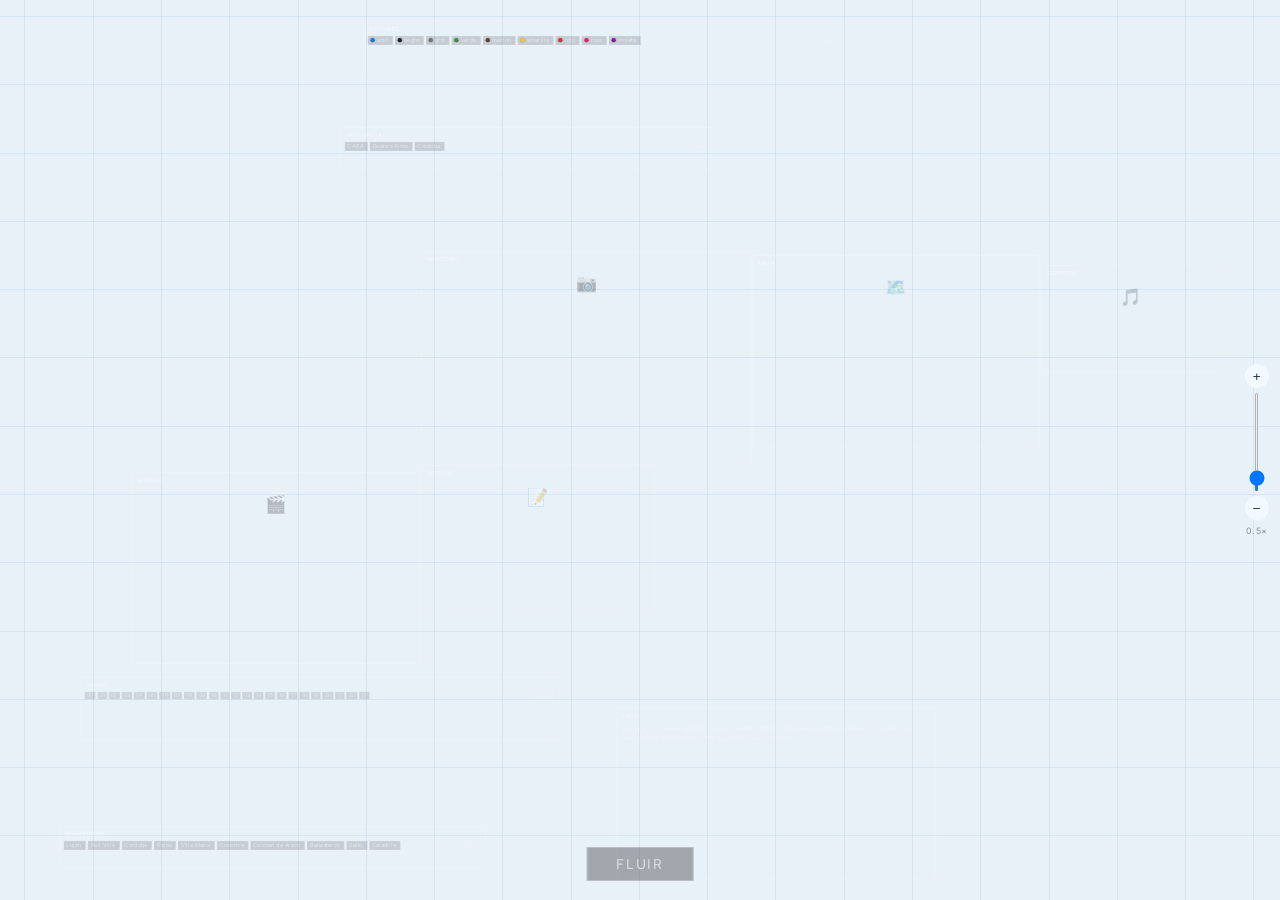
==== web3/index.html @ d39318d4 "web3: visualización web del recorrido Buenos Aires → Tucumán Aplicación web PHP + Leaflet.js que mue" ====
<!DOCTYPE html>
<html lang="es">
<head>
<meta charset="UTF-8">
<meta name="viewport" content="width=device-width, initial-scale=1.0">
<title>Flujos · Lienzo</title>
<link rel="preconnect" href="https://fonts.googleapis.com">
<link href="https://fonts.googleapis.com/css2?family=Inter:wght@300;400;500&display=swap" rel="stylesheet">
<link rel="stylesheet" href="css/estilos.css">
</head>
<body>

<canvas id="lienzo"></canvas>

<!-- Contenedor de bloques (en coordenadas mundo) -->
<div id="mundo"></div>

<!-- botón fluir -->
<button id="btn-fluir" class="btn-fluir">Fluir</button>

<!-- slider de zoom -->
<div id="zoom-ctrl" class="zoom-ctrl">
  <button class="zoom-btn" id="zoom-in" type="button">+</button>
  <input type="range" id="zoom-slider" min="0.2" max="5" step="0.01" value="1" orient="vertical">
  <button class="zoom-btn" id="zoom-out" type="button">−</button>
  <div class="zoom-label" id="zoom-label">1.0×</div>
</div>

<script src="js/app.js"></script>
</body>
</html>
---- web3/css/estilos.css ----
* { margin: 0; padding: 0; box-sizing: border-box; }
html, body { width: 100%; height: 100%; overflow: hidden; font-family: 'Inter', system-ui, sans-serif; }

#lienzo {
  display: block;
  width: 100%;
  height: 100%;
  cursor: grab;
}
#lienzo:active { cursor: grabbing; }

/* ═══════════════════════════════════════════════════
   MUNDO — contenedor de bloques en coordenadas mundo
   ═══════════════════════════════════════════════════ */
#mundo {
  position: fixed;
  top: 0; left: 0;
  width: 100%; height: 100%;
  pointer-events: none;
  z-index: 10;
  overflow: hidden;
}

/* ═══════════════════════════════════════════════════
   BLOQUES
   ═══════════════════════════════════════════════════ */
.bloque {
  position: absolute;
  top: 0; left: 0;
  transform-origin: 0 0;
  pointer-events: auto;
  border-radius: 0;
  background: transparent;
  border: 1.5px solid rgba(255,255,255,.25);
  overflow: hidden;
  display: flex;
  flex-direction: column;
}
.bloque-titulo {
  font-size: .65rem;
  font-weight: 500;
  letter-spacing: .1em;
  text-transform: uppercase;
  color: rgba(255,255,255,.5);
  padding: .45rem .65rem .15rem;
  flex-shrink: 0;
  border-bottom: 1px solid rgba(255,255,255,.06);
}
.bloque-contenido {
  padding: .2rem .5rem .5rem;
  flex: 1;
  display: flex;
  flex-wrap: wrap;
  align-items: flex-start;
  align-content: flex-start;
  gap: .25rem;
}
/* bloque de medios — placeholder visual */
.bloque-media {
  justify-content: center;
  align-items: center;
}
.bloque-media .bloque-contenido {
  justify-content: center;
  align-items: center;
  padding: 1rem;
}
.media-placeholder {
  font-size: 2rem;
  opacity: .3;
}

/* ═══════════════════════════════════════════════════
   CHIP reutilizable (colores, horas, provincias, municipios)
   ═══════════════════════════════════════════════════ */
.chip {
  display: inline-flex;
  align-items: center;
  gap: .25rem;
  padding: .15rem .45rem .15rem .25rem;
  border-radius: 0;
  border: 1px solid rgba(255,255,255,.15);
  background: rgba(0,0,0,.15);
  cursor: pointer;
  font-family: 'Inter', system-ui, sans-serif;
  font-size: .65rem;
  font-weight: 400;
  letter-spacing: .02em;
  color: rgba(255,255,255,.5);
  transition: all .2s ease;
  flex-shrink: 0;
  white-space: nowrap;
  line-height: 1;
}
.chip:hover {
  background: rgba(255,255,255,.06);
  color: rgba(255,255,255,.8);
}
.chip.activo {
  background: rgba(255,255,255,.12);
  border-color: rgba(255,255,255,.25);
  color: #fff;
}

.chip-bola {
  display: inline-block;
  width: 8px;
  height: 8px;
  border-radius: 50%;
  flex-shrink: 0;
  box-shadow: 0 0 3px rgba(0,0,0,.3);
}

/* chip de hora — numerito compacto */
.chip-hora {
  display: inline-flex;
  align-items: center;
  justify-content: center;
  min-width: 1.6em;
  height: 1.5em;
  padding: 0 .2rem;
  border-radius: 0;
  border: 1px solid rgba(255,255,255,.15);
  background: rgba(0,0,0,.12);
  cursor: pointer;
  font-family: 'Inter', system-ui, sans-serif;
  font-size: .6rem;
  font-weight: 400;
  color: rgba(255,255,255,.45);
  transition: all .2s ease;
  line-height: 1;
}
.chip-hora:hover {
  background: rgba(255,255,255,.06);
  color: rgba(255,255,255,.75);
}
.chip-hora.activo {
  background: rgba(255,255,255,.12);
  border-color: rgba(255,255,255,.3);
  color: #fff;
}

/* ═══════════════════════════════════════════════════
   INFO — estado de selección
   ═══════════════════════════════════════════════════ */
.info-filtro {
  font-size: .55rem;
  font-weight: 300;
  letter-spacing: .05em;
  color: rgba(255,255,255,.4);
  padding: 0 .2rem;
  margin-left: auto;
  flex-shrink: 0;
}

/* ═══════════════════════════════════════════════════
   Tags cloud (placeholder)
   ═══════════════════════════════════════════════════ */
.tag-cloud {
  display: flex;
  flex-wrap: wrap;
  gap: .2rem .3rem;
  align-items: center;
  padding: .2rem;
}
.tag-item {
  display: inline-block;
  color: rgba(255,255,255,.3);
  letter-spacing: .02em;
  line-height: 1;
  transition: color .2s;
}
.tag-item:hover { color: rgba(255,255,255,.7); }

/* ═══════════════════════════════════════════════════
   BOTÓN FLUIR
   ═══════════════════════════════════════════════════ */
.btn-fluir {
  position: fixed;
  bottom: 1.2rem;
  left: 50%;
  transform: translateX(-50%);
  z-index: 200;
  font-family: 'Inter', system-ui, sans-serif;
  font-size: .85rem;
  font-weight: 400;
  letter-spacing: .12em;
  text-transform: uppercase;
  padding: .5rem 1.8rem;
  border-radius: 0;
  border: 1px solid rgba(255,255,255,.25);
  background: rgba(0,0,0,.3);
  color: rgba(255,255,255,.6);
  cursor: pointer;
  transition: all .3s ease;
}
.btn-fluir:hover {
  background: rgba(255,255,255,.1);
  border-color: rgba(255,255,255,.25);
  color: #fff;
}
.btn-fluir.activo {
  background: rgba(255,255,255,.12);
  border-color: rgba(255,255,255,.3);
  color: #fff;
  animation: pulse-fluir 2s ease-in-out infinite;
}
@keyframes pulse-fluir {
  0%, 100% { box-shadow: 0 0 8px rgba(255,255,255,.05); }
  50%      { box-shadow: 0 0 20px rgba(255,255,255,.15); }
}

/* ═══════════════════════════════════════════════════
   ZOOM (vertical, derecha)
   ═══════════════════════════════════════════════════ */
.zoom-ctrl {
  position: fixed;
  right: .7rem;
  top: 50%;
  transform: translateY(-50%);
  display: flex;
  flex-direction: column;
  align-items: center;
  gap: .25rem;
  z-index: 200;
}
.zoom-btn {
  width: 24px;
  height: 24px;
  border-radius: 50%;
  border: none;
  font-size: .85rem;
  font-weight: 300;
  cursor: pointer;
  display: flex;
  align-items: center;
  justify-content: center;
  transition: background .3s, color .3s;
  background: rgba(0,0,0,.15);
  color: rgba(255,255,255,.5);
}
.zoom-btn:hover { opacity: .8; }
.zoom-ctrl input[type=range] {
  -webkit-appearance: slider-vertical;
  appearance: slider-vertical;
  writing-mode: vertical-lr;
  direction: rtl;
  width: 3px;
  height: 100px;
  cursor: pointer;
  outline: none;
  border: none;
}
.zoom-label {
  font-size: .55rem;
  font-weight: 400;
  letter-spacing: .04em;
  opacity: .5;
  margin-top: .05rem;
  transition: color .3s;
}
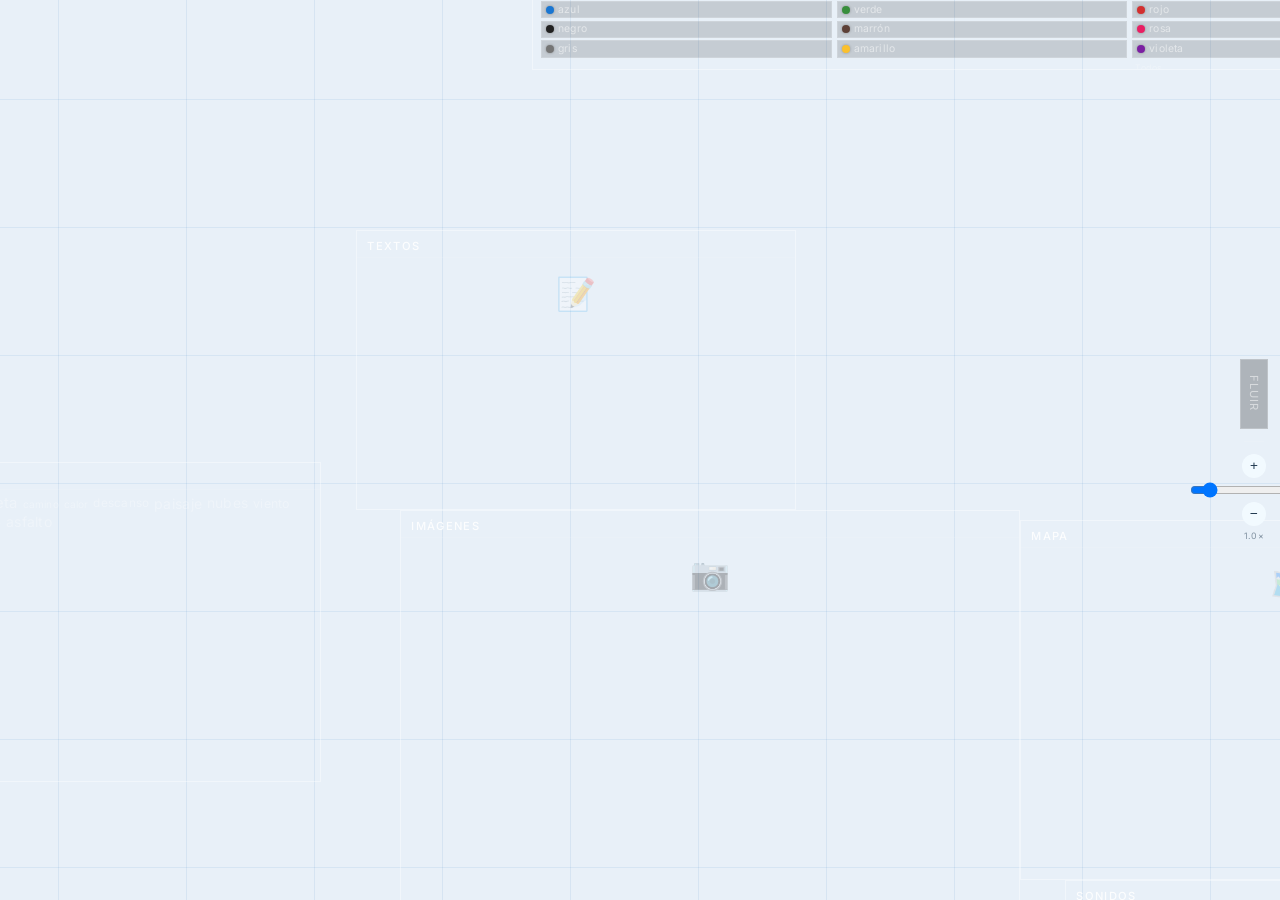
==== commit bef61c21: "web3: canvas finito + sidebar derecha con Fluir y Zoom - El zoom mínimo se calcula dinámicamente seg" ====
--- a/web3/index.html
+++ b/web3/index.html
@@ -15,15 +15,16 @@
 <!-- Contenedor de bloques (en coordenadas mundo) -->
 <div id="mundo"></div>
 
-<!-- botón fluir -->
-<button id="btn-fluir" class="btn-fluir">Fluir</button>
-
-<!-- slider de zoom -->
-<div id="zoom-ctrl" class="zoom-ctrl">
-  <button class="zoom-btn" id="zoom-in" type="button">+</button>
-  <input type="range" id="zoom-slider" min="0.2" max="5" step="0.01" value="1" orient="vertical">
-  <button class="zoom-btn" id="zoom-out" type="button">−</button>
-  <div class="zoom-label" id="zoom-label">1.0×</div>
+<!-- Barra lateral derecha -->
+<div id="sidebar">
+  <button id="btn-fluir" class="btn-fluir">Fluir</button>
+  <div class="sidebar-sep"></div>
+  <div id="zoom-ctrl">
+    <button class="zoom-btn" id="zoom-in" type="button">+</button>
+    <input type="range" id="zoom-slider" min="0.001" max="5" step="0.001" value="1" orient="vertical">
+    <button class="zoom-btn" id="zoom-out" type="button">−</button>
+    <div class="zoom-label" id="zoom-label">1.0×</div>
+  </div>
 </div>
 
 <script src="js/app.js"></script>
--- a/web3/css/estilos.css
+++ b/web3/css/estilos.css
@@ -31,20 +31,20 @@
   pointer-events: auto;
   border-radius: 0;
   background: transparent;
-  border: 1.5px solid rgba(255,255,255,.25);
+  border: 1.5px solid rgba(255,255,255,.4);
   overflow: hidden;
   display: flex;
   flex-direction: column;
 }
 .bloque-titulo {
-  font-size: .65rem;
+  font-size: .7rem;
   font-weight: 500;
-  letter-spacing: .1em;
+  letter-spacing: .12em;
   text-transform: uppercase;
-  color: rgba(255,255,255,.5);
-  padding: .45rem .65rem .15rem;
-  flex-shrink: 0;
-  border-bottom: 1px solid rgba(255,255,255,.06);
+  color: rgba(255,255,255,.85);
+  padding: .5rem .65rem .25rem;
+  flex-shrink: 0;
+  border-bottom: 1px solid rgba(255,255,255,.12);
 }
 .bloque-contenido {
   padding: .2rem .5rem .5rem;
@@ -55,6 +55,23 @@
   align-content: flex-start;
   gap: .25rem;
 }
+/* columnas verticales para chips */
+.bloque-contenido.columnas {
+  display: block;
+  column-gap: 0.3rem;
+  padding-bottom: .3rem;
+}
+.bloque-contenido.columnas > * {
+  break-inside: avoid;
+  display: inline-block;
+  width: 100%;
+}
+.bloque-contenido.columnas .info-filtro {
+  margin-top: .25rem;
+  display: block;
+  width: 100%;
+}
+
 /* bloque de medios — placeholder visual */
 .bloque-media {
   justify-content: center;
@@ -95,6 +112,12 @@
 .chip:hover {
   background: rgba(255,255,255,.06);
   color: rgba(255,255,255,.8);
+}
+.columnas .chip,
+.columnas .chip-hora {
+  display: flex;
+  width: 100%;
+  margin-bottom: .15rem;
 }
 .chip.activo {
   background: rgba(255,255,255,.12);
@@ -173,35 +196,59 @@
 .tag-item:hover { color: rgba(255,255,255,.7); }
 
 /* ═══════════════════════════════════════════════════
+   SIDEBAR — barra lateral derecha (Fluir + Zoom)
+   ═══════════════════════════════════════════════════ */
+#sidebar {
+  position: fixed;
+  right: 0; top: 0;
+  width: 52px;
+  height: 100%;
+  display: flex;
+  flex-direction: column;
+  align-items: center;
+  justify-content: center;
+  gap: .75rem;
+  z-index: 200;
+  pointer-events: none;
+}
+#sidebar > * {
+  pointer-events: auto;
+}
+.sidebar-sep {
+  width: 20px;
+  height: 1px;
+  background: rgba(255,255,255,.12);
+  flex-shrink: 0;
+}
+
+/* ═══════════════════════════════════════════════════
    BOTÓN FLUIR
    ═══════════════════════════════════════════════════ */
 .btn-fluir {
-  position: fixed;
-  bottom: 1.2rem;
-  left: 50%;
-  transform: translateX(-50%);
-  z-index: 200;
   font-family: 'Inter', system-ui, sans-serif;
-  font-size: .85rem;
+  font-size: .7rem;
   font-weight: 400;
-  letter-spacing: .12em;
+  letter-spacing: .10em;
   text-transform: uppercase;
-  padding: .5rem 1.8rem;
+  writing-mode: vertical-lr;
+  text-orientation: mixed;
+  padding: .7rem .35rem;
   border-radius: 0;
-  border: 1px solid rgba(255,255,255,.25);
-  background: rgba(0,0,0,.3);
-  color: rgba(255,255,255,.6);
+  border: 1px solid rgba(255,255,255,.2);
+  background: rgba(0,0,0,.25);
+  color: rgba(255,255,255,.5);
   cursor: pointer;
   transition: all .3s ease;
+  min-height: 70px;
 }
 .btn-fluir:hover {
-  background: rgba(255,255,255,.1);
+  background: rgba(255,255,255,.08);
   border-color: rgba(255,255,255,.25);
   color: #fff;
 }
 .btn-fluir.activo {
-  background: rgba(255,255,255,.12);
-  border-color: rgba(255,255,255,.3);
+  background: rgba(255,255,255,.1);
+  border-color: rgba(255,255,255,0.3);
   color: #fff;
   animation: pulse-fluir 2s ease-in-out infinite;
 }
@@ -211,18 +258,13 @@
 }
 
 /* ═══════════════════════════════════════════════════
-   ZOOM (vertical, derecha)
-   ═══════════════════════════════════════════════════ */
-.zoom-ctrl {
-  position: fixed;
-  right: .7rem;
-  top: 50%;
-  transform: translateY(-50%);
+   ZOOM (dentro de la sidebar)
+   ═══════════════════════════════════════════════════ */
+#zoom-ctrl {
   display: flex;
   flex-direction: column;
   align-items: center;
   gap: .25rem;
-  z-index: 200;
 }
 .zoom-btn {
   width: 24px;
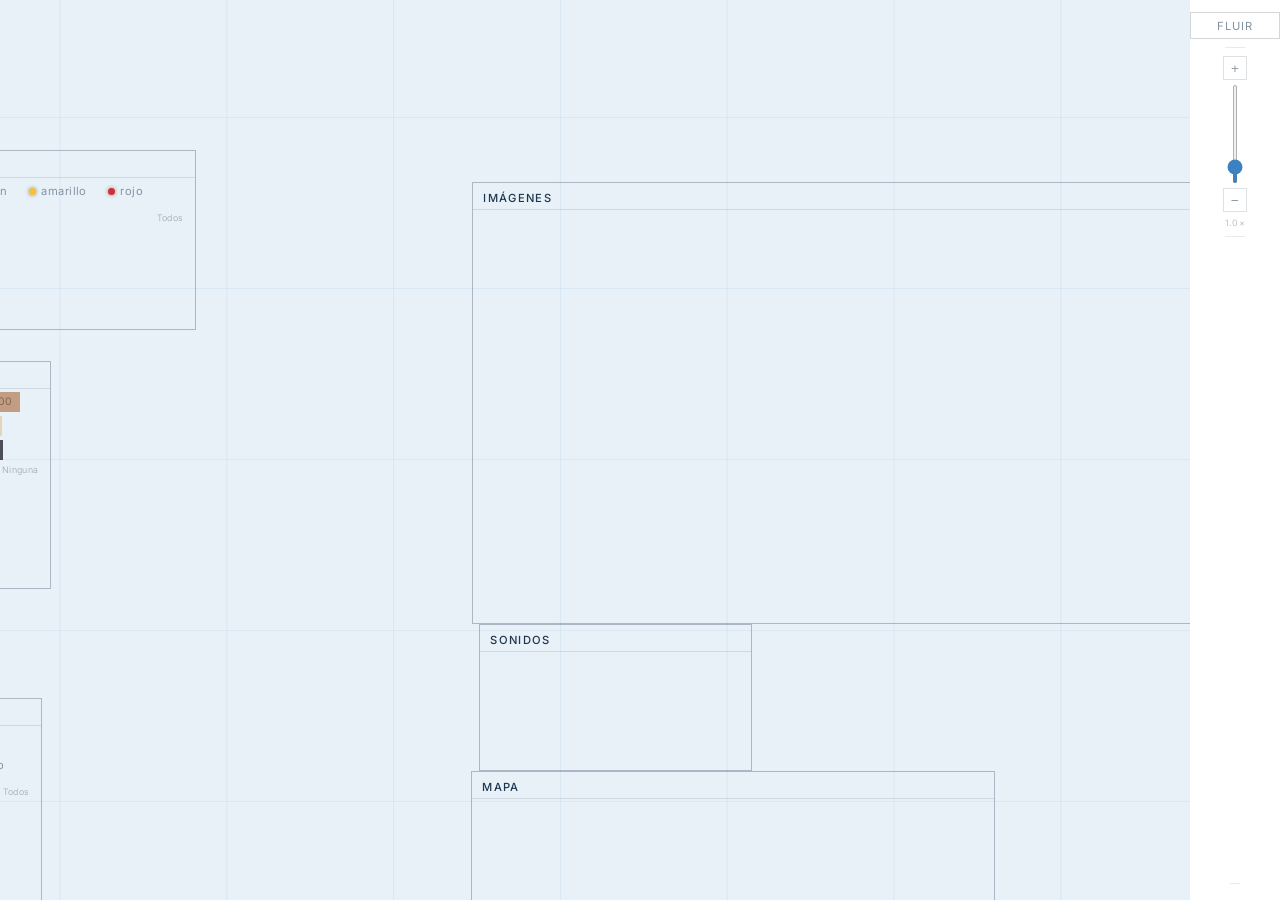
==== commit a3726684: "web3: mundo finito, paleta dinámica por CSS variables, resumen en sidebar Cambios visuales y funcion" ====
--- a/web3/index.html
+++ b/web3/index.html
@@ -25,6 +25,8 @@
     <button class="zoom-btn" id="zoom-out" type="button">−</button>
     <div class="zoom-label" id="zoom-label">1.0×</div>
   </div>
+  <div class="sidebar-sep"></div>
+  <div id="sidebar-resumen"></div>
 </div>
 
 <script src="js/app.js"></script>
--- a/web3/css/estilos.css
+++ b/web3/css/estilos.css
@@ -1,21 +1,29 @@
 * { margin: 0; padding: 0; box-sizing: border-box; }
 html, body { width: 100%; height: 100%; overflow: hidden; font-family: 'Inter', system-ui, sans-serif; }
 
+:root {
+  --tr: 200; --tg: 200; --tb: 200;
+  --ar: 255; --ag: 200; --ab: 100;
+}
+
 #lienzo {
   display: block;
-  width: 100%;
+  position: absolute;
+  left: 0; top: 0;
+  width: calc(100% - 90px);
   height: 100%;
   cursor: grab;
 }
 #lienzo:active { cursor: grabbing; }
 
 /* ═══════════════════════════════════════════════════
-   MUNDO — contenedor de bloques en coordenadas mundo
+   MUNDO — contenedor de bloques (coordenadas mundo)
    ═══════════════════════════════════════════════════ */
 #mundo {
   position: fixed;
   top: 0; left: 0;
-  width: 100%; height: 100%;
+  width: calc(100% - 90px);
+  height: 100%;
   pointer-events: none;
   z-index: 10;
   overflow: hidden;
@@ -31,7 +39,7 @@
   pointer-events: auto;
   border-radius: 0;
   background: transparent;
-  border: 1.5px solid rgba(255,255,255,.4);
+  border: 1.5px solid rgba(var(--tr), var(--tg), var(--tb), .3);
   overflow: hidden;
   display: flex;
   flex-direction: column;
@@ -41,38 +49,19 @@
   font-weight: 500;
   letter-spacing: .12em;
   text-transform: uppercase;
-  color: rgba(255,255,255,.85);
+  color: rgb(var(--tr), var(--tg), var(--tb));
   padding: .5rem .65rem .25rem;
   flex-shrink: 0;
-  border-bottom: 1px solid rgba(255,255,255,.12);
+  border-bottom: 1px solid rgba(var(--tr), var(--tg), var(--tb), .12);
 }
 .bloque-contenido {
   padding: .2rem .5rem .5rem;
   flex: 1;
   display: flex;
-  flex-wrap: wrap;
-  align-items: flex-start;
-  align-content: flex-start;
-  gap: .25rem;
-}
-/* columnas verticales para chips */
-.bloque-contenido.columnas {
-  display: block;
-  column-gap: 0.3rem;
-  padding-bottom: .3rem;
-}
-.bloque-contenido.columnas > * {
-  break-inside: avoid;
-  display: inline-block;
-  width: 100%;
-}
-.bloque-contenido.columnas .info-filtro {
-  margin-top: .25rem;
-  display: block;
-  width: 100%;
-}
-
-/* bloque de medios — placeholder visual */
+  flex-direction: column;
+  gap: .15rem;
+}
+/* bloque de medios */
 .bloque-media {
   justify-content: center;
   align-items: center;
@@ -82,85 +71,74 @@
   align-items: center;
   padding: 1rem;
 }
-.media-placeholder {
-  font-size: 2rem;
-  opacity: .3;
-}
-
-/* ═══════════════════════════════════════════════════
-   CHIP reutilizable (colores, horas, provincias, municipios)
+
+/* ═══════════════════════════════════════════════════
+   CHIP reutilizable — sin fondo, solo texto
    ═══════════════════════════════════════════════════ */
 .chip {
-  display: inline-flex;
-  align-items: center;
-  gap: .25rem;
-  padding: .15rem .45rem .15rem .25rem;
-  border-radius: 0;
-  border: 1px solid rgba(255,255,255,.15);
-  background: rgba(0,0,0,.15);
+  display: flex;
+  align-items: center;
+  gap: .35rem;
+  padding: .2rem .5rem;
+  border: none;
+  background: transparent;
+  cursor: pointer;
+  font-family: 'Inter', system-ui, sans-serif;
+  font-size: .7rem;
+  font-weight: 350;
+  letter-spacing: .04em;
+  color: rgba(var(--tr), var(--tg), var(--tb), .55);
+  transition: color .2s ease, padding .2s ease;
+  line-height: 1.3;
+  text-align: left;
+  white-space: nowrap;
+}
+.chip:hover {
+  color: rgb(var(--tr), var(--tg), var(--tb));
+  padding-left: .65rem;
+}
+.chip.activo {
+  color: rgb(var(--ar), var(--ag), var(--ab));
+  font-weight: 450;
+}
+
+.chip-bola {
+  display: inline-block;
+  width: 7px;
+  height: 7px;
+  border-radius: 50%;
+  flex-shrink: 0;
+  box-shadow: 0 0 4px rgba(0,0,0,.4);
+}
+
+/* chip-hora */
+.chip-hora {
+  display: flex;
+  align-items: center;
+  justify-content: flex-start;
+  gap: .35rem;
+  padding: .2rem .5rem;
+  border: none;
+  background: rgb(var(--chip-bg));
   cursor: pointer;
   font-family: 'Inter', system-ui, sans-serif;
   font-size: .65rem;
   font-weight: 400;
-  letter-spacing: .02em;
-  color: rgba(255,255,255,.5);
-  transition: all .2s ease;
-  flex-shrink: 0;
-  white-space: nowrap;
-  line-height: 1;
-}
-.chip:hover {
-  background: rgba(255,255,255,.06);
-  color: rgba(255,255,255,.8);
-}
-.columnas .chip,
-.columnas .chip-hora {
-  display: flex;
-  width: 100%;
-  margin-bottom: .15rem;
-}
-.chip.activo {
-  background: rgba(255,255,255,.12);
-  border-color: rgba(255,255,255,.25);
-  color: #fff;
-}
-
-.chip-bola {
-  display: inline-block;
-  width: 8px;
-  height: 8px;
-  border-radius: 50%;
-  flex-shrink: 0;
-  box-shadow: 0 0 3px rgba(0,0,0,.3);
-}
-
-/* chip de hora — numerito compacto */
-.chip-hora {
-  display: inline-flex;
-  align-items: center;
-  justify-content: center;
-  min-width: 1.6em;
-  height: 1.5em;
-  padding: 0 .2rem;
-  border-radius: 0;
-  border: 1px solid rgba(255,255,255,.15);
-  background: rgba(0,0,0,.12);
-  cursor: pointer;
-  font-family: 'Inter', system-ui, sans-serif;
-  font-size: .6rem;
-  font-weight: 400;
-  color: rgba(255,255,255,.45);
-  transition: all .2s ease;
-  line-height: 1;
+  color: rgba(var(--chip-txt), .85);
+  transition: opacity .2s ease;
+  width: auto;
+  line-height: 1.3;
+  text-align: left;
+  opacity: .7;
 }
 .chip-hora:hover {
-  background: rgba(255,255,255,.06);
-  color: rgba(255,255,255,.75);
+  opacity: 1;
 }
 .chip-hora.activo {
-  background: rgba(255,255,255,.12);
-  border-color: rgba(255,255,255,.3);
-  color: #fff;
+  background: rgb(var(--ar), var(--ag), var(--ab));
+  color: rgb(var(--tr), var(--tg), var(--tb));
+  font-weight: 500;
+  opacity: 1;
 }
 
 /* ═══════════════════════════════════════════════════
@@ -170,14 +148,14 @@
   font-size: .55rem;
   font-weight: 300;
   letter-spacing: .05em;
-  color: rgba(255,255,255,.4);
+  color: rgba(var(--tr), var(--tg), var(--tb), .4);
   padding: 0 .2rem;
   margin-left: auto;
   flex-shrink: 0;
 }
 
 /* ═══════════════════════════════════════════════════
-   Tags cloud (placeholder)
+   Tags cloud
    ═══════════════════════════════════════════════════ */
 .tag-cloud {
   display: flex;
@@ -188,36 +166,36 @@
 }
 .tag-item {
   display: inline-block;
-  color: rgba(255,255,255,.3);
+  color: rgba(var(--tr), var(--tg), var(--tb), .4);
   letter-spacing: .02em;
   line-height: 1;
   transition: color .2s;
 }
-.tag-item:hover { color: rgba(255,255,255,.7); }
-
-/* ═══════════════════════════════════════════════════
-   SIDEBAR — barra lateral derecha (Fluir + Zoom)
+.tag-item:hover { color: rgb(var(--tr), var(--tg), var(--tb)); }
+
+/* ═══════════════════════════════════════════════════
+   SIDEBAR — barra lateral derecha
+   Usa colores de la paleta (el fondo del canvas es el color horario)
    ═══════════════════════════════════════════════════ */
 #sidebar {
   position: fixed;
   right: 0; top: 0;
-  width: 52px;
+  width: 90px;
   height: 100%;
   display: flex;
   flex-direction: column;
   align-items: center;
-  justify-content: center;
-  gap: .75rem;
+  justify-content: flex-start;
+  gap: .5rem;
+  padding-top: .75rem;
   z-index: 200;
   pointer-events: none;
 }
-#sidebar > * {
-  pointer-events: auto;
-}
+#sidebar > * { pointer-events: auto; }
 .sidebar-sep {
   width: 20px;
   height: 1px;
-  background: rgba(255,255,255,.12);
+  background: rgba(var(--tr), var(--tg), var(--tb), .1);
   flex-shrink: 0;
 }
 
@@ -230,35 +208,31 @@
   font-weight: 400;
   letter-spacing: .10em;
   text-transform: uppercase;
-  writing-mode: vertical-lr;
-  text-orientation: mixed;
-  padding: .7rem .35rem;
+  padding: .35rem .65rem;
   border-radius: 0;
-  border: 1px solid rgba(255,255,255,.2);
-  background: rgba(0,0,0,.25);
-  color: rgba(255,255,255,.5);
+  border: 1px solid rgba(var(--tr), var(--tg), var(--tb), .2);
+  background: transparent;
+  color: rgba(var(--tr), var(--tg), var(--tb), .55);
   cursor: pointer;
   transition: all .3s ease;
-  min-height: 70px;
+  width: 100%;
 }
 .btn-fluir:hover {
-  background: rgba(255,255,255,.08);
-  border-color: rgba(255,255,255,.25);
-  color: #fff;
+  border-color: rgba(var(--tr), var(--tg), var(--tb), .4);
+  color: rgb(var(--tr), var(--tg), var(--tb));
 }
 .btn-fluir.activo {
-  background: rgba(255,255,255,.1);
-  border-color: rgba(255,255,255,0.3);
-  color: #fff;
+  border-color: rgba(var(--ar), var(--ag), var(--ab), .5);
+  color: rgb(var(--ar), var(--ag), var(--ab));
   animation: pulse-fluir 2s ease-in-out infinite;
 }
 @keyframes pulse-fluir {
-  0%, 100% { box-shadow: 0 0 8px rgba(255,255,255,.05); }
-  50%      { box-shadow: 0 0 20px rgba(255,255,255,.15); }
-}
-
-/* ═══════════════════════════════════════════════════
-   ZOOM (dentro de la sidebar)
+  0%, 100% { box-shadow: 0 0 8px rgba(var(--ar), var(--ag), var(--ab), .1); opacity: .6; }
+  50%      { box-shadow: 0 0 24px rgba(var(--ar), var(--ag), var(--ab), .4); opacity: 1; }
+}
+
+/* ═══════════════════════════════════════════════════
+   ZOOM
    ═══════════════════════════════════════════════════ */
 #zoom-ctrl {
   display: flex;
@@ -269,29 +243,33 @@
 .zoom-btn {
   width: 24px;
   height: 24px;
-  border-radius: 50%;
-  border: none;
+  border-radius: 0;
+  border: 1px solid rgba(var(--tr), var(--tg), var(--tb), .15);
   font-size: .85rem;
   font-weight: 300;
   cursor: pointer;
   display: flex;
   align-items: center;
   justify-content: center;
-  transition: background .3s, color .3s;
-  background: rgba(0,0,0,.15);
-  color: rgba(255,255,255,.5);
-}
-.zoom-btn:hover { opacity: .8; }
-.zoom-ctrl input[type=range] {
-  -webkit-appearance: slider-vertical;
-  appearance: slider-vertical;
+  transition: color .3s, border-color .3s;
+  background: transparent;
+  color: rgba(var(--tr), var(--tg), var(--tb), .5);
+}
+.zoom-btn:hover {
+  border-color: rgba(var(--tr), var(--tg), var(--tb), .4);
+  color: rgb(var(--tr), var(--tg), var(--tb));
+}
+#zoom-ctrl input[type=range] {
+  width: 4px;
+  height: 100px;
   writing-mode: vertical-lr;
   direction: rtl;
-  width: 3px;
-  height: 100px;
   cursor: pointer;
   outline: none;
   border: none;
+  accent-color: rgb(var(--ar), var(--ag), var(--ab));
+  margin: 0;
+  padding: 0;
 }
 .zoom-label {
   font-size: .55rem;
@@ -300,4 +278,28 @@
   opacity: .5;
   margin-top: .05rem;
   transition: color .3s;
-}
+  color: rgba(var(--tr), var(--tg), var(--tb), .6);
+}
+
+/* ═══════════════════════════════════════════════════
+   SIDEBAR — resumen DB
+   ═══════════════════════════════════════════════════ */
+#sidebar-resumen {
+  margin-top: auto;
+  display: flex;
+  flex-direction: column;
+  align-items: center;
+  gap: .2rem;
+  padding: .6rem 0;
+  font-size: .65rem;
+  font-weight: 350;
+  letter-spacing: .04em;
+  color: rgba(var(--tr), var(--tg), var(--tb), .5);
+  line-height: 1.3;
+  text-align: center;
+  width: 100%;
+}
+#sidebar-resumen .num {
+  font-weight: 500;
+  color: rgb(var(--ar), var(--ag), var(--ab));
+}
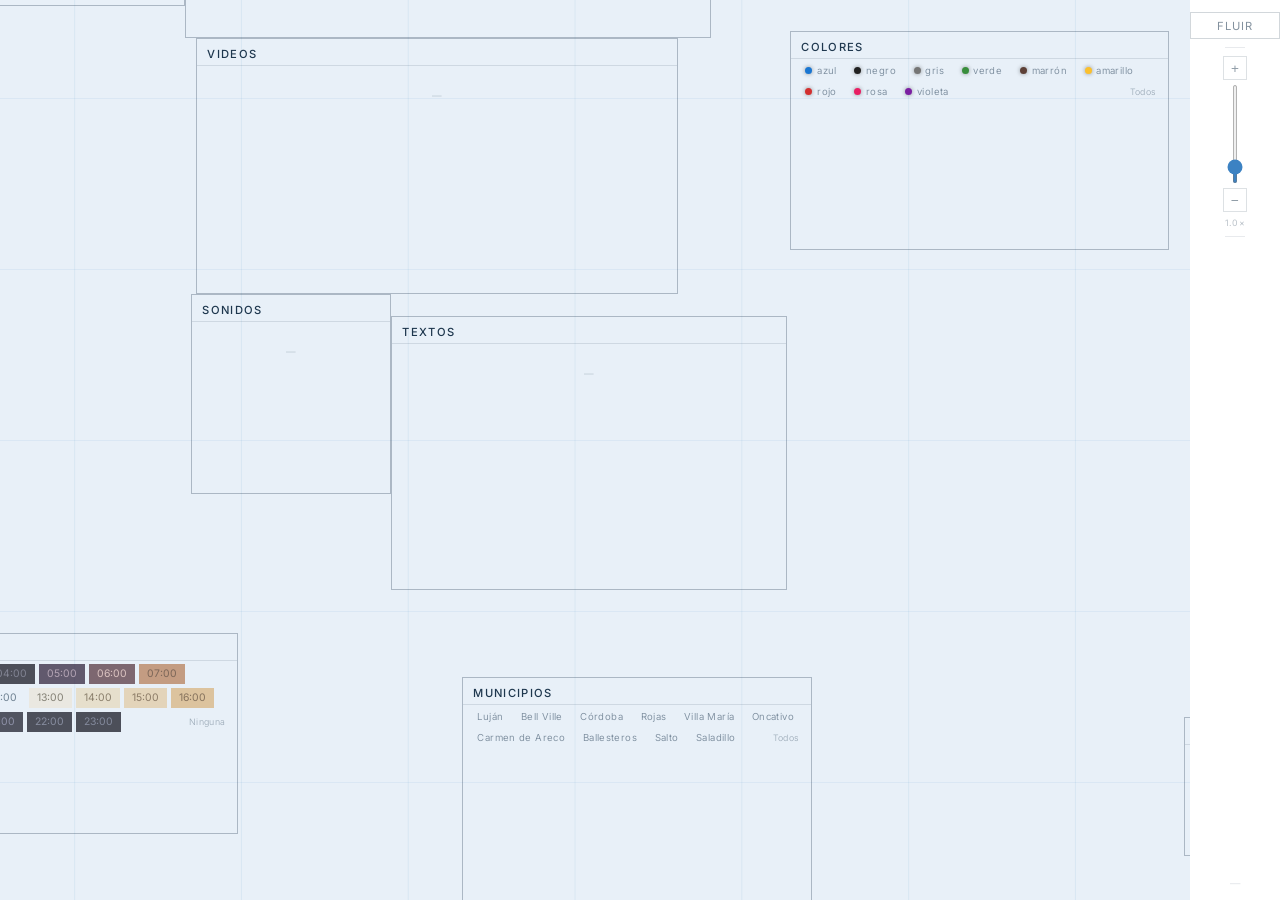
==== commit 1e3fe8cf: "web3: filtros por municipio, servir medios y tags desde API - exportar_visualizacion.py: agrega ruta" ====
--- a/web3/index.html
+++ b/web3/index.html
@@ -29,6 +29,6 @@
   <div id="sidebar-resumen"></div>
 </div>
 
-<script src="js/app.js"></script>
+<script src="js/app.js?v=2"></script>
 </body>
 </html>
--- a/web3/css/estilos.css
+++ b/web3/css/estilos.css
@@ -36,7 +36,7 @@
   position: absolute;
   top: 0; left: 0;
   transform-origin: 0 0;
-  pointer-events: auto;
+  pointer-events: none;
   border-radius: 0;
   background: transparent;
   border: 1.5px solid rgba(var(--tr), var(--tg), var(--tb), .3);
@@ -44,6 +44,19 @@
   display: flex;
   flex-direction: column;
 }
+.bloque > * { pointer-events: none; }
+.bloque .chip,
+.bloque .chip-hora,
+.bloque .tag-item,
+.bloque button,
+.bloque audio,
+.bloque video,
+.bloque a,
+.bloque select,
+.bloque input,
+.bloque textarea,
+.bloque .tg-scroll,
+.bloque .tg-msg { pointer-events: auto; }
 .bloque-titulo {
   font-size: .7rem;
   font-weight: 500;
@@ -60,6 +73,9 @@
   display: flex;
   flex-direction: column;
   gap: .15rem;
+  min-height: 0;
+  overflow-y: auto;
+  color: rgb(var(--tr), var(--tg), var(--tb));
 }
 /* bloque de medios */
 .bloque-media {
@@ -78,18 +94,18 @@
 .chip {
   display: flex;
   align-items: center;
-  gap: .35rem;
-  padding: .2rem .5rem;
+  gap: .3rem;
+  padding: .15rem .4rem;
   border: none;
   background: transparent;
   cursor: pointer;
   font-family: 'Inter', system-ui, sans-serif;
-  font-size: .7rem;
+  font-size: .6rem;
   font-weight: 350;
   letter-spacing: .04em;
   color: rgba(var(--tr), var(--tg), var(--tb), .55);
   transition: color .2s ease, padding .2s ease;
-  line-height: 1.3;
+  line-height: 1.2;
   text-align: left;
   white-space: nowrap;
 }
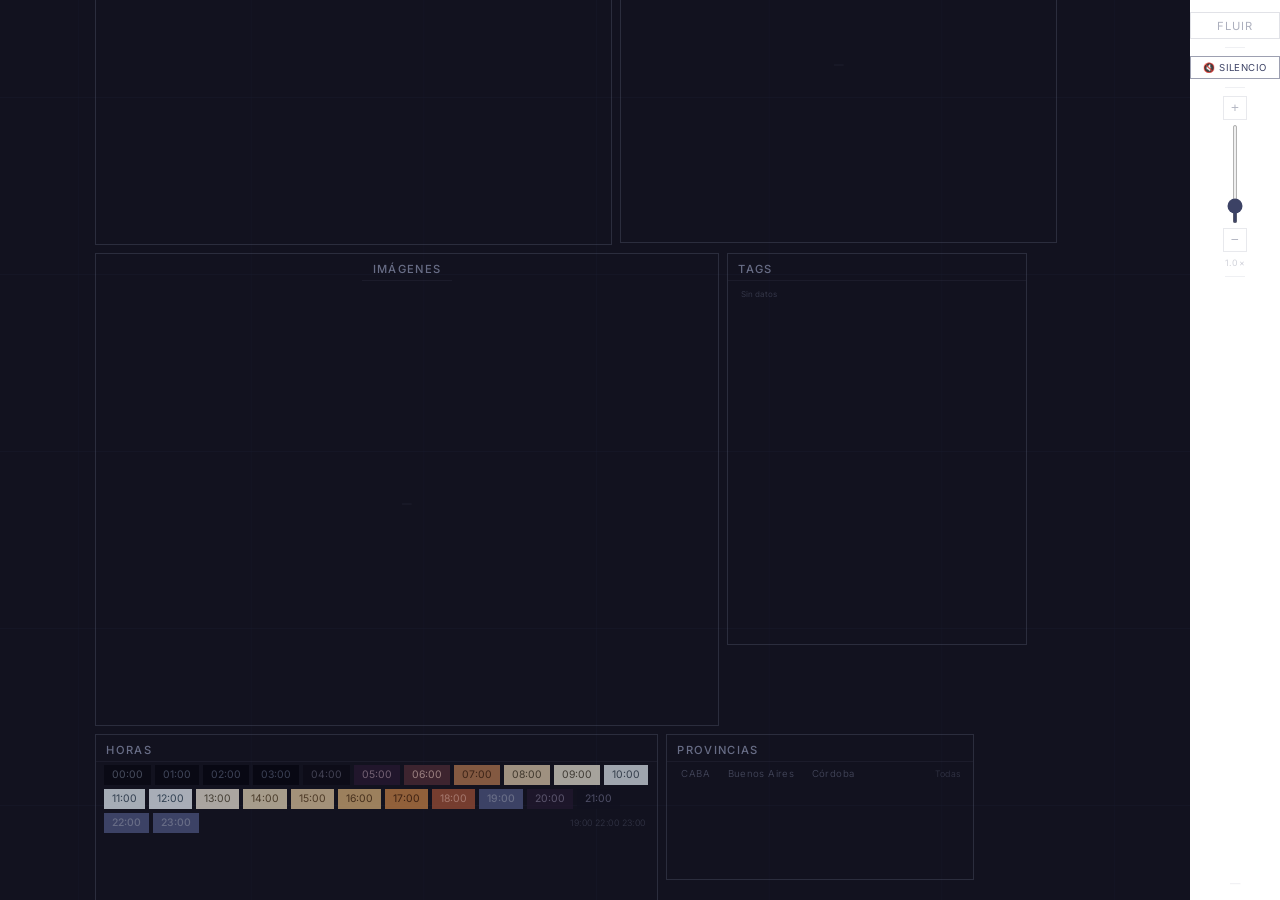
==== commit fe0ecaf3: "feat(textos): ingesta de textos .md + nube de tags web3 corregida + limpieza genero fotografico - in" ====
--- a/web3/index.html
+++ b/web3/index.html
@@ -19,6 +19,8 @@
 <div id="sidebar">
   <button id="btn-fluir" class="btn-fluir">Fluir</button>
   <div class="sidebar-sep"></div>
+  <button id="btn-sonido" class="btn-sonido" type="button">🔊 Sonido</button>
+  <div class="sidebar-sep"></div>
   <div id="zoom-ctrl">
     <button class="zoom-btn" id="zoom-in" type="button">+</button>
     <input type="range" id="zoom-slider" min="0.001" max="5" step="0.001" value="1" orient="vertical">
@@ -29,6 +31,6 @@
   <div id="sidebar-resumen"></div>
 </div>
 
-<script src="js/app.js?v=2"></script>
+<script src="js/app.js?v=9"></script>
 </body>
 </html>
--- a/web3/css/estilos.css
+++ b/web3/css/estilos.css
@@ -248,6 +248,33 @@
 }
 
 /* ═══════════════════════════════════════════════════
+   BOTÓN SONIDO
+   ═══════════════════════════════════════════════════ */
+.btn-sonido {
+  font-family: 'Inter', system-ui, sans-serif;
+  font-size: .6rem;
+  font-weight: 400;
+  letter-spacing: .05em;
+  text-transform: uppercase;
+  padding: .3rem .5rem;
+  border-radius: 0;
+  border: 1px solid rgba(var(--tr), var(--tg), var(--tb), .2);
+  background: transparent;
+  color: rgba(var(--tr), var(--tg), var(--tb), .55);
+  cursor: pointer;
+  transition: all .3s ease;
+  width: 100%;
+}
+.btn-sonido:hover {
+  border-color: rgba(var(--tr), var(--tg), var(--tb), .4);
+  color: rgb(var(--tr), var(--tg), var(--tb));
+}
+.btn-sonido.activo {
+  border-color: rgba(var(--ar), var(--ag), var(--ab), .5);
+  color: rgb(var(--ar), var(--ag), var(--ab));
+}
+
+/* ═══════════════════════════════════════════════════
    ZOOM
    ═══════════════════════════════════════════════════ */
 #zoom-ctrl {
@@ -319,3 +346,18 @@
   font-weight: 500;
   color: rgb(var(--ar), var(--ag), var(--ab));
 }
+
+/* ═══════════════════════════════════════════════════
+   FADE — overlay de transición al presionar Fluir
+   ═══════════════════════════════════════════════════ */
+#fade-overlay {
+  position: fixed;
+  top: 0;
+  left: 0;
+  width: 100%;
+  height: 100%;
+  z-index: 9999;
+  opacity: 0;
+  pointer-events: none;
+  transition: opacity .7s ease;
+}
